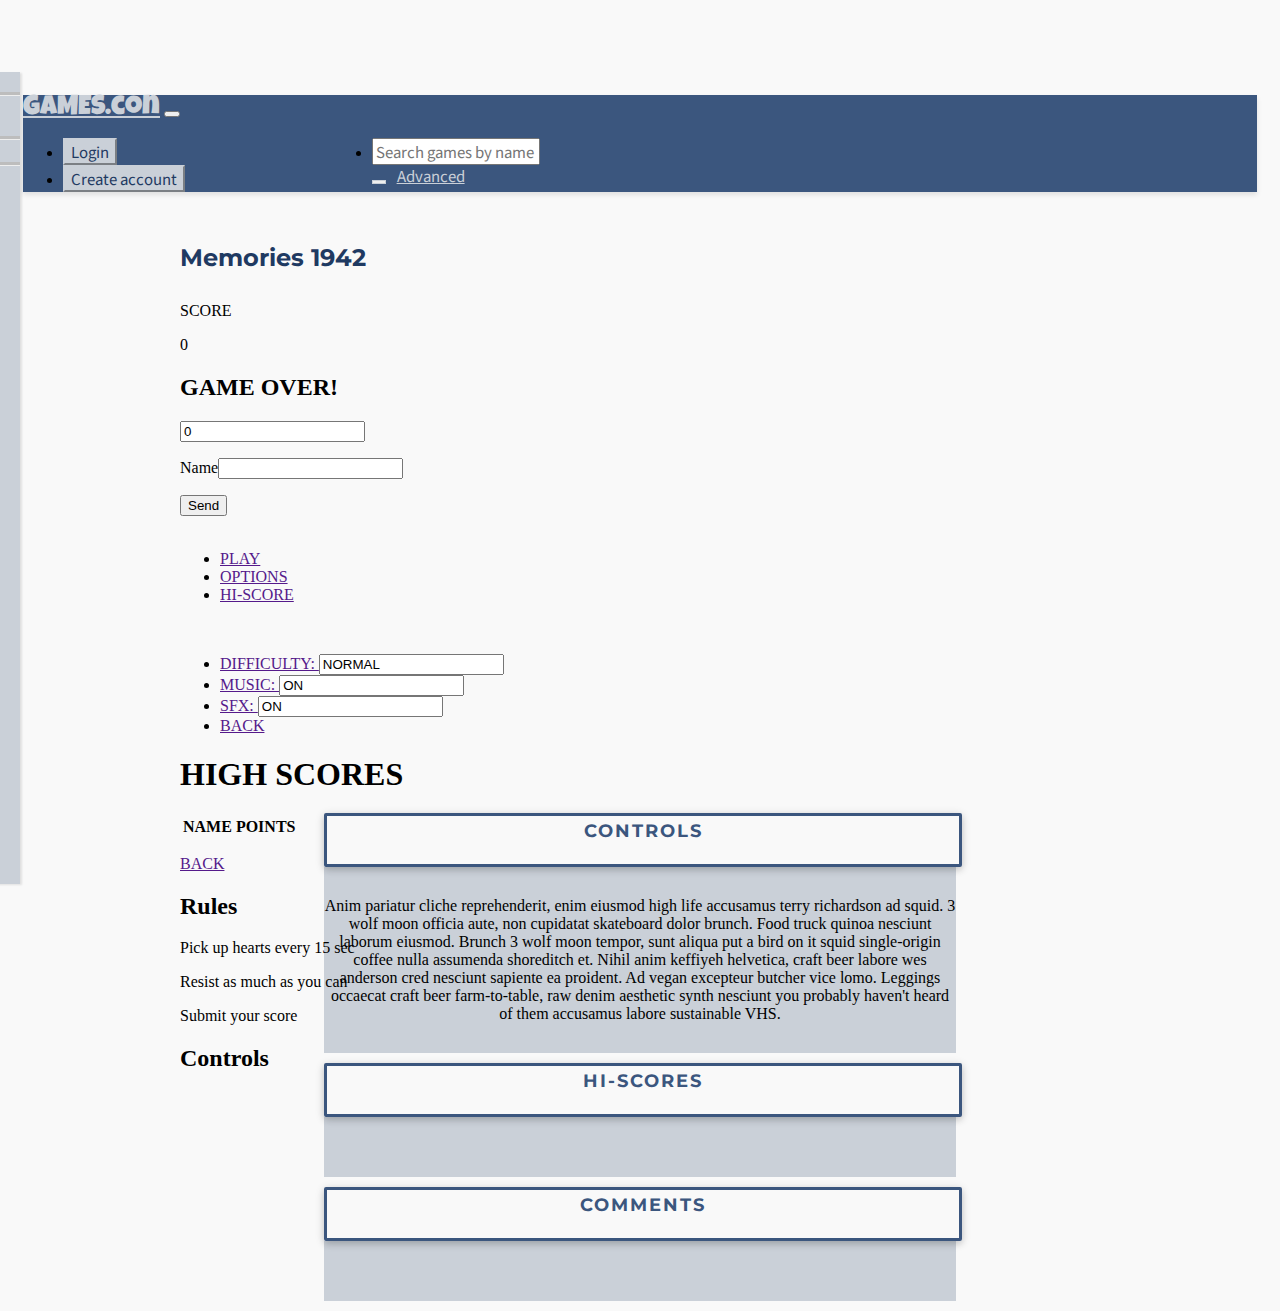
==== entregable-final/game.html @ 59613096 "estilo del menu vertical" ====
<!DOCTYPE html>
<html lang="en" dir="ltr">

<head>
  <meta charset="utf-8">
    <link href="https://fonts.googleapis.com/css?family=Luckiest+Guy" rel="stylesheet">
<link href="https://fonts.googleapis.com/css?family=Montserrat|Noto+Sans+JP" rel="stylesheet">
<link href="https://fonts.googleapis.com/css?family=Roboto" rel="stylesheet">
<link href="https://fonts.googleapis.com/css?family=VT323" rel="stylesheet">

  <link rel="stylesheet" href="https://use.fontawesome.com/releases/v5.5.0/css/solid.css" integrity="sha384-rdyFrfAIC05c5ph7BKz3l5NG5yEottvO/DQ0dCrwD8gzeQDjYBHNr1ucUpQuljos" crossorigin="anonymous">
  <link rel="stylesheet" href="https://use.fontawesome.com/releases/v5.5.0/css/fontawesome.css" integrity="sha384-u5J7JghGz0qUrmEsWzBQkfvc8nK3fUT7DCaQzNQ+q4oEXhGSx+P2OqjWsfIRB8QT" crossorigin="anonymous">
  <link rel="stylesheet" href="https://cdnjs.cloudflare.com/ajax/libs/bootstrap-slider/10.2.3/css/bootstrap-slider.min.css" crossorigin="anonymous">
  <link rel="stylesheet" href="css/mainGame.css">
  <link rel="stylesheet" href="css/main.css">
  <link rel="stylesheet" href="https://stackpath.bootstrapcdn.com/bootstrap/4.1.3/css/bootstrap.min.css" integrity="sha384-MCw98/SFnGE8fJT3GXwEOngsV7Zt27NXFoaoApmYm81iuXoPkFOJwJ8ERdknLPMO" crossorigin="anonymous">

  <title></title>
</head>

<body>
  <!-- NAVBAR -->

  <div id="wrapper" class="animate">
    <nav id="game-navbar" class="navbar header-top fixed-top navbar-expand-lg  navbar-dark ">
      <span class="navbar-toggler-icon leftmenutrigger"></span>
      <a id="game-brand" class="navbar-brand" href="#">GAMES.con</a>
      <button class="navbar-toggler" type="button" data-toggle="collapse" data-target="#navbarText" aria-controls="navbarText" aria-expanded="false" aria-label="Toggle navigation">
        <span class="navbar-toggler-icon"></span>
      </button>
      <ul class="navbar-nav abs-center-x">
        <li id="search-input" class="nav-item">
          <form class="ml-2 my-auto d-inline">
            <div class="input-group">
              <input type="text" class="form-control border-right-0 advanced-search-input " placeholder="Search games by name or genre">
              <div class="input-group-append">
                <button class="btn btn-outline-primary border-left-0 advanced-search-button" type="button"><i class="fas fa-search"></i></button>
                <a rel="popover" data-placement="bottom" data-popover-content="#myPopover" class="advanced-search" href="#">Advanced</a>
              </div>
            </div>
          </form>
        </li>
      </ul>
      <div class="collapse navbar-collapse" id="navbarText">
        <ul id="vertical-nav" class="navbar-nav animate side-nav">
          <li class="nav-item vertical-item">
            <a class="nav-link" href="#"><i class="fas fa-home"></i>Home
              <span class="sr-only">(current)</span>
            </a>
          </li>
          <hr class="style1">
          <li class="nav-item vertical-item">
            <a class="nav-link" href="#"><i class="fas fa-clock"></i>20 Last Published</a>
          </li>
          <li class="nav-item vertical-item">
            <a class="nav-link" href="#"><i class="fas fa-fire"></i>Top 20 Best Games</a>
          </li>
          <hr class="style1">
          <li class="nav-item vertical-item">
            <a class="nav-link" href="#"><i class="fas fa-question-circle"></i>Help</a>
          </li>
          <hr class="style1">
          <li class="footer-item">
            <p>© 2011 GAMES.con</p>
            <p>All Rights Reserved</p>
            <p class="contact-us">Contact us on:</p>
            <p>arturogreinhold@gmail.com</p>
            <p>guerramdg@gmail.com</p>
          </li>
        </ul>
        <ul class="navbar-nav ml-md-auto d-md-flex">
          <li class="nav-item">
            <button type="button" class="btn btn-secondary mr-2">Login</button>
          </li>
          <li class="nav-item">
            <button type="button" class="btn btn-secondary">Create account</button>
          </li>
        </ul>
      </div>
    </nav>
  </div>



  <!-- FILTERS -->

  <div id="myPopover" class="hide popover-game">
    <div class="container-filters">
      This is a popover list:
      <ul>
        <li>List item 1</li>
        <li>List item 2</li>
        <li>List item 3</li>
      </ul>
    </div>
    <div class="">
      <input id="ex1" data-slider-id='ex1Slider' type="text" data-slider-min="0" data-slider-max="20" data-slider-step="1" data-slider-value="14" />
    </div>
  </div>


  <div class="container-fluid">

    <!-- GAMEPAGE -->
    <div class="container-game">
      <div class="game-wrapper">
        <h2 class="game-title">Memories 1942</h2>
        <!-- aca va el div del juego  -->
        <div class="game-background">
          <div class="sky-background">
            <div id="plane" class="plane"></div>
            <div id="enemy1" class="enemy enemy1"></div>
            <div id="enemy2" class="enemy enemy3"></div>
            <div id="enemy3" class="enemy enemy2"></div>
            <div id="enemy4" class="enemy enemy2"></div>
            <div id="enemy5" class="enemy enemy1"></div>
            <div id="enemy6" class="enemy enemy2"></div>
            <div id="enemy7" class="enemy enemy3"></div>
            <div id="enemy8" class="enemy enemy1"></div>
            <div id="enemy9" class="enemy enemy1"></div>
            <div id="enemy10" class="enemy enemy2"></div>
            <div id="life"></div>
          </div>
          <div class="plane-data">
            <p class="game-p">SCORE</p>
            <span id="score">0 </span>
            <div id="lives-container">

            </div>
          </div>
          <div id="modalFinish" >
            <div class="modal-game-over">
              <h2 class="game-over-h2">GAME OVER!</h2>
              <p class="game-p"><input id="finalScore" type="text" readonly name="" value="0"></p>
              <p class="game-p" id="name">Name<input id="namePlayer" type="text" name="" value=""></p>
              <button id="submit-score" type="button" name="button">Send</button>
            </div>
          </div>
        </div>
        <div class="start-menu">
          <img class="game-img" src="assets/game-images/game-wallpaper.jpg" alt="">
          <ul class="lists">
            <li><a class="menu-item" data-id="play" href="">PLAY</a></li>
            <li><a class="menu-item" data-id="options" href="">OPTIONS</a></li>
            <li><a class="menu-item" data-id="hi-score" href="">HI-SCORE</a></li>
          </ul>
        </div>
        <div class="options">
          <img class="game-img" src="assets/game-images/game-wallpaper.jpg" alt="">
          <div class="options-menu">
            <ul class="lists">
              <li><a class="options-item " data-id="difficulty" href="">DIFFICULTY: </a><input id="difficulty" readonly type="" name="" value="NORMAL"></li>
              <li><a class="options-item" data-id="music" href="">MUSIC: </a><input id="music" readonly type="" name="" value="ON"></li>
              <li><a class="options-item" data-id="sound-effect" href="">SFX: </a><input id="sound-effect" readonly type="" name="" value="ON"></li>
              <li><a class="options-item" data-id="back" href="">BACK</a></li>
            </ul>
          </div>
        </div>
        <div class="hi-score">
          <h1>HIGH SCORES</h1>
          <div class="table-score">
            <table id="score-data">
              <thead class="score-table">
                <th>NAME</th>
                <th>POINTS</th>
              </thead>
            </table>
          </div>
          <p class="game-p"><a class="back-hiscore menu-item" data-id="back" href="">BACK</a></p>
        </div>
        <div class="controls">
          <h2 class="controls-h2">Rules</h2>
          <p class="game-p">Pick up hearts every 15 sec</p>
          <p class="game-p">Resist as much as you can</p>
          <p class="game-p">Submit your score</p>
          <h2 class="controls-h2">Controls</h2>
          <img class="game-img" src="assets/game-images/controls.png" alt="">
        </div>
      </div>
    </div>


    <!--CONTROLS-HI_SCORES-COMMENTS -->
      <div class="game-data-buttons">
        <div class="panel-group" id="accordion" role="tablist" aria-multiselectable="true">

          <!-- CONTROLS -->
          <div class="panel panel-default">
            <div class="panel-heading" role="tab" id="headingOne">
              <!-- <h4 class="panel-title">
                <a role="button" data-toggle="collapse" data-parent="#accordion" href="#collapseOne" aria-expanded="true" aria-controls="collapseOne">
                  Collapsible Group Item #1
                </a>
              </h4> -->
              <!-- <button class="accordion-button " type="button" name="button" data-toggle="collapse" data-target="#collapseOne">CONTROLS</button> -->
              <div class="flex">
                <a href="#0" class="bttn"  name="button" data-toggle="collapse" data-target="#collapseOne">CONTROLS</a>
              </div>
            </div>
            <div id="collapseOne" class="panel-collapse collapse in" role="tabpanel" aria-labelledby="headingOne">
              <div class="panel-body">
                Anim pariatur cliche reprehenderit, enim eiusmod high life accusamus terry richardson ad squid. 3 wolf moon officia aute, non cupidatat skateboard dolor brunch. Food truck quinoa nesciunt laborum eiusmod. Brunch 3 wolf moon tempor,
                sunt aliqua put a bird on it squid single-origin coffee nulla assumenda shoreditch et. Nihil anim keffiyeh helvetica, craft beer labore wes anderson cred nesciunt sapiente ea proident. Ad vegan excepteur butcher vice lomo. Leggings
                occaecat craft beer farm-to-table, raw denim aesthetic synth nesciunt you probably haven't heard of them accusamus labore sustainable VHS.
              </div>
            </div>
          </div>

          <!-- INSTRUCTIONS -->
          <div class="panel panel-default">
            <div class="panel-heading" role="tab" id="headingTwo">
              <div class="flex">
                <a href="#0" class="bttn"  name="button" data-toggle="collapse" data-target="#collapseTwo">HI-SCORES</a>
              </div>
            </div>
            <div id="collapseTwo" class="panel-collapse collapse" role="tabpanel" aria-labelledby="headingTwo">
              <div class="panel-body">
              </div>
            </div>
          </div>

          <!-- COMMENTS -->
          <div class="panel panel-default">
            <div class="panel-heading" role="tab" id="headingThree">
              <div class="flex">
                <a href="#0" class="bttn"  name="button" data-toggle="collapse" data-target="#collapseThree">COMMENTS</a>
              </div>
            </div>
            <div id="collapseThree" class="panel-collapse collapse" role="tabpanel" aria-labelledby="headingThree">
              <div id="comments-panel" class="panel-body">
              </div>
            </div>
          </div>
        </div>
      </div>

  </div>




  <script src="https://code.jquery.com/jquery-3.3.1.min.js" integrity="sha256-FgpCb/KJQlLNfOu91ta32o/NMZxltwRo8QtmkMRdAu8=" crossorigin="anonymous"></script>
  <script src="https://cdnjs.cloudflare.com/ajax/libs/popper.js/1.14.3/umd/popper.min.js" integrity="sha384-ZMP7rVo3mIykV+2+9J3UJ46jBk0WLaUAdn689aCwoqbBJiSnjAK/l8WvCWPIPm49" crossorigin="anonymous"></script>
  <script src="https://stackpath.bootstrapcdn.com/bootstrap/4.1.3/js/bootstrap.min.js" integrity="sha384-ChfqqxuZUCnJSK3+MXmPNIyE6ZbWh2IMqE241rYiqJxyMiZ6OW/JmZQ5stwEULTy" crossorigin="anonymous"></script>
  <script type="text/javascript" src="js/plane.js"></script>
  <script type="text/javascript" src="js/trafficInspector.js"></script>
  <script type="text/javascript" src="js/indexGame.js"></script>
  <script type="text/javascript" src="js/game2.js"></script>
  <script type="text/javascript" src="js/codebird.js"></script>
  <script type="text/javascript" src="js/twitterapi.js"></script>
  <script type="text/javascript" src="js/main.js"></script>
</body>

</html>
---- entregable-final/css/main.css ----
body {
  background: #f9f9f9;
  overflow-x: hidden;
}

/* ////////////////////NAVBAR//////////////////// */
#wrapper {
  padding: 80px 15px;
}

.navbar-expand-lg .navbar-nav.side-nav {
  flex-direction: column;
}

.card {
  margin-bottom: 15px;
  border-radius: 0;
  box-shadow: 0 3px 5px rgba(0, 0, 0, .1);
}

.header-top {
  box-shadow: 0 3px 5px rgba(0, 0, 0, .1)
}

.leftmenutrigger {
  display: none
}

@media(min-width:500px) {
  .leftmenutrigger {
    display: block;
    display: block;
    margin: 7px 20px 4px 0;
    cursor: pointer;
  }

  #wrapper {
    padding: 80px 15px 15px 15px;
  }

  .navbar-nav.side-nav.open {
    left: 0;
  }

  .navbar-nav.side-nav {
    background: #585f66;
    box-shadow: 2px 1px 2px rgba(0, 0, 0, .1);
    position: fixed;
    top: 56px;
    flex-direction: column !important;
    left: -220px;
    width: 200px;
    overflow-y: auto;
    bottom: 0;
    overflow-x: hidden;
    padding-bottom: 40px
  }
}

.animate {
  -webkit-transition: all .3s ease-in-out;
  -moz-transition: all .3s ease-in-out;
  -o-transition: all .3s ease-in-out;
  -ms-transition: all .3s ease-in-out;
  transition: all .3s ease-in-out
}

.abs-center-x {
  position: absolute;
  left: 47%;
  transform: translateX(-50%);
}

#game-navbar {
  background-color: #3b567e;
}

#game-brand {
  font-family: 'Luckiest Guy', cursive;
  color: #cad0d8;
  font-size: 27px;
  padding: 0px;
}

.advanced-search-input {
  font-family: 'Noto Sans JP', sans-serif;
  color: #cad0d8 !important;
  font-size: 15px !important;
}

.btn-secondary {
  color: #1f3a62 !important;
  background-color: #cad0d8 !important;
  border-color: #cad0d8 !important;
}

.btn-secondary:hover {
  color: rgb(237, 239, 242) !important;
  background-color: #5a6268 !important;
  border-color: #545b62 !important;
}

#vertical-nav {
  background-color: #cad0d8;
}

.nav-link {
  color: #1f3a62 !important;
  margin: 8px 0px;
}

hr.style1 {
  border-top: 3px solid #bdbdbd;
  width: 100%;
  margin: 2px 0px;
}

#search-input {
  width: 500px;
}

.nav-link i{
  margin-right: 10px;
}

.contact-us{
  text-decoration: underline;
}

.footer-item{
  margin-top: 143px;
text-align: center;
font-family: "Noto Sans Jp", sans-serif;
font-size: 12px;
color:rgb(138, 138, 138);
}

.advanced-search {
  padding: 7px;
  color: #cad0d8;
  font-family: "Noto Sans JP", sans-serif;
  font-size: 15px;
}

.advanced-search:hover {
  color: white;
  text-decoration: none;
}

.fa-search, .advanced-search-button {
  color: white !important;
}

.advanced-search-button {
  border: 0.5px solid #cad0d8 !important;
}

.advanced-search-button:hover {
  border-color: #5a6268 !important;
  background-color: #5a6268 !important;
}

#game-brand:hover {
  color: white;
}

.btn-secondary {
  font-family: "Noto Sans JP", sans-serif !important;
  font-size: 15px !important;
  color: #1f3a62 !important;
}

.popover {
  left: -165px !important;
  right: 0px !important;
  width: 100%;
  max-width: none !important;
}

.hide {
  display: none;
}

#ex1Slider .slider-selection {
  background: #BABABA;
}

.arrow {
  left: 870px !important;
}

/* ////////////////////GAMES v2//////////////////// */
.container-item-carousel {
  margin: auto;
  position: relative;
  width: 100%;
  height: 300px;
  background-color: #fff;
  background-clip: border-box;
  border: 1px solid rgba(0, 0, 0, .125);
  border-radius: .25rem;
  margin-bottom: 23px;
  padding-top: 6px;
  box-shadow: 0 3px 5px rgba(0, 0, 0, .1);
}

.container-games {
  margin: auto;
  position: relative;
  width: 100%;
  height: 800px;
}

.title-home {
  margin-left: 60px;
}

.flex-container {
  display: flex;
  flex-direction: row;
  height: 100%;
  margin-top: 10%;
}

.image {
  height: 120px;
  width: 200px;
  padding: 3px;
  transition: .3s;
  transition-timing-function: ease-in-out;
}

.items, .offer-items {
  justify-content: center;
  display: flex;
  align-items: center;
  top: 51%;
  transform: translateY(-50%) translateX(-50%);
  transition: left .5s;
  transition-timing-function: ease-in-out;
  position: absolute;
  left: 1100px;
}

.image:hover {
  height: 220px;
  width: 350px;
  transition: .3s;
  transition-timing-function: ease-in-out;
  z-index: -10;
}

.button-overlay {
  z-index: 10;
  position: absolute;
  height: 120px;
  color: #fff;
  font-size: 3em;
  align-items: center;
  display: flex;
  opacity: 0.9;
  top: 28.5%;
  cursor: pointer;
}

.left {
  left: 0;
}

.right {
  right: 0;
}

.all-games {
  width: 100%;
  height: 800px;
  background-color: yellow;
  margin-top: 200px;
}

/* ////////////////////GAME-PAGE//////////////////// */
.game-title {
  font-family: "Montserrat", sans-serif;
  margin-bottom: 30px;
  color:  #1f3a62;
}

.accordion-head i{
    font-size: 2.5em;
    float: right;
}

.accordion-head > .collapsed > i:before{
    content: "\f105";
}

.row-game-data {
  margin-top: 580px !important;
  display: inherit !important;
  margin-bottom: 50px !important;
}

#accordion {
  text-align: center !important;
}

.accordion-button {
  width: 100%;
  height: 50%;
  background-color: #3b567e;
  border: 1px solid black;
}

.container-game{
  width: 100%;
    height:570px;
}
.game-wrapper{
      position: relative;
      width: 920px;
      height: 100%;
      margin: auto;
}

#comments-panel {
  text-align: left !important;
}

.panel-default {
  margin: auto;
  margin-bottom: 10px !important;
  width: 50% !important;
}

.panel-collapse {
  padding-top: 30px;
  padding-bottom: 30px;
  background-color: #cad0d8;
}

.media {
  padding-left: 10px;
  padding-right: 10px;
}

/*
.img-photo{
  width: 20% !important;
} */
.square-flip {
  -webkit-perspective: 1000;
  -moz-perspective: 1000;
  -ms-perspective: 1000;
  perspective: 1000;
  -webkit-transform: perspective(1000px);
  -moz-transform: perspective(1000px);
  -ms-transform: perspective(1000px);
  transform: perspective(1000px);
  -webkit-transform-style: preserve-3d;
  -moz-transform-style: preserve-3d;
  -ms-transform-style: preserve-3d;
  transform-style: preserve-3d;
  /*border:1px solid #efefef;*/
  position: relative;
  float: left;
  margin: 5px;
}

.square-flip {
  width: 200px;
  height: 200px;
}

.square, .square2 {
  width: 100%;
  height: 100%;
}

.square {
  background-size: cover;
  background-position: center center;
  -ms-transition: transform 0.60s cubic-bezier(.5, .3, .3, 1);
  transition: transform 0.60s cubic-bezier(.5, .3, .3, 1);
  -webkit-transition: transform 0.60s cubic-bezier(.5, .3, .3, 1);
  overflow: hidden;
  position: absolute;
  top: 0;
  -webkit-backface-visibility: hidden;
  backface-visibility: hidden;
}

.square-flip .square {
  -webkit-transform: rotateY(0deg);
  -moz-transform: rotateY(0deg);
  -o-transform: rotateY(0deg);
  -ms-transform: rotateY(0deg);
  transform: rotateY(0deg);
  transform-style: preserve-3d;
  z-index: 1;
  border-radius: 7px;
}

.square-flip:hover .square {
  -webkit-transform: rotateY(-180deg);
  -moz-transform: rotateY(-180deg);
  -o-transform: rotateY(-180deg);
  -ms-transform: rotateY(-180deg);
  transform: rotateY(-180deg);
  transform-style: preserve-3d;
}

.square2 {
  background-size: cover;
  background-position: center center;
  -ms-transition: transform 0.60s cubic-bezier(.5, .3, .3, 1);
  transition: transform 0.60s cubic-bezier(.5, .3, .3, 1);
  -webkit-transition: transform 0.60s cubic-bezier(.5, .3, .3, 1);
  overflow: hidden;
  position: absolute;
  top: 0;
  -webkit-backface-visibility: hidden;
  backface-visibility: hidden;
}

.square-flip .square2 {
  -webkit-transform: rotateY(180deg);
  -moz-transform: rotateY(180deg);
  -o-transform: rotateY(180deg);
  -ms-transform: rotateY(180deg);
  transform: rotateY(180deg);
  transform-style: preserve-3d;
  z-index: 1;
}

.square-flip:hover .square2 {
  -webkit-transform: rotateY(0deg);
  -moz-transform: rotateY(0deg);
  -o-transform: rotateY(0deg);
  -ms-transform: rotateY(0deg);
  transform: rotateY(0deg);
  transform-style: preserve-3d;
}

/*Square content*/
.square-container {
  padding: 40px;
  text-align: center;
  position: relative;
  top: 50%;
  -ms-transition: transform 0.60s cubic-bezier(.5, .3, .3, 1);
  transition: transform 0.60s cubic-bezier(.5, .3, .3, 1);
  -webkit-transition: transform 0.60s cubic-bezier(.5, .3, .3, 1);
  -webkit-transform: translateY(-50%) translateX(0px) scale(1);
  -ms-transform: translateY(-50%) translateX(0px) scale(1);
  transform: translateY(-50%) translateX(0px) scale(1);
  transform-style: preserve-3d;
  z-index: 2;
}

.square-flip:hover .square-container {
  -webkit-transform: translateY(-50%) translateX(-650px) scale(.88);
  -ms-transform: translateY(-50%) translateX(-650px) scale(.88);
  transform: translateY(-50%) translateX(-650px) scale(.88);
  transform-style: preserve-3d;
}

.square-container2 {
  padding: 40px;
  text-align: center;
  position: relative;
  top: 50%;
  -ms-transition: transform 0.60s cubic-bezier(.5, .3, .3, 1);
  transition: transform 0.60s cubic-bezier(.5, .3, .3, 1);
  -webkit-transition: transform 0.60s cubic-bezier(.5, .3, .3, 1);
  -webkit-transform: translateY(-50%) translateX(650px) translateZ(60px) scale(.88);
  -ms-transform: translateY(-50%) translateX(650px) translateZ(60px) scale(.88);
  transform: translateY(-50%) translateX(650px) translateZ(60px) scale(.88);
  transform-style: preserve-3d;
  z-index: 2;
}

.square-flip:hover .square-container2 {
  -webkit-transform: translateY(-50%) translateX(0px) translateZ(0px) scale(1);
  -ms-transform: translateY(-50%) translateX(0px) translateZ(0px) scale(1);
  transform: translateY(-50%) translateX(0px) translateZ(0px) scale(1);
  transform-style: preserve-3d;
}

/*Style text*/
.square-flip h2 {
  color: white;
  font-family: "Open Sans";
  font-weight: 700;
  font-size: 22px;
}

.square-flip h3 {
  color: white;
  font-family: "Open Sans";
  font-weight: 500;
  font-size: 16px;
  line-height: 26px;
}

/*Elements*/
.flip-overlay {
  display: block;
  background: rgba(0, 0, 0, 0.2);
  width: 100%;
  height: 100%;
  position: absolute;
  top: 0;
}

.align-center {
  margin: 0 auto;
}

.kallyas-button {
  display: block;
  width: 160px;
  padding: 18px 30px;
  font-family: "Open Sans";
  font-weight: 600;
  color: #fff;
  background: #FF2024;
  margin: 0 auto;
  border-radius: 2px;
  text-decoration: none;
  /* Permalink - use to edit and share this gradient: http://colorzilla.com/gradient-editor/#ffa067+0,ff2959+49,ff2024+100 */
  background: #ffa067;
  /* Old browsers */
  background: -moz-linear-gradient(-45deg, #ffa067 0%, #ff2959 49%, #ff2024 100%);
  /* FF3.6-15 */
  background: -webkit-linear-gradient(-45deg, #ffa067 0%, #ff2959 49%, #ff2024 100%);
  /* Chrome10-25,Safari5.1-6 */
  background: linear-gradient(135deg, #ffa067 0%, #ff2959 49%, #ff2024 100%);
  /* W3C, IE10+, FF16+, Chrome26+, Opera12+, Safari7+ */
  filter: progid:DXImageTransform.Microsoft.gradient(startColorstr='#ffa067', endColorstr='#ff2024', GradientType=1);
  /* IE6-9 fallback on horizontal gradient */
}

/*ADD SHADOWS OPTIONAL*/
.square-flip .square .boxshadow, .square-flip .square .textshadow, .square-flip .square2 .boxshadow, .square-flip .square2 .textshadow {
  -ms-transition: 0.60s;
  transition: 0.60s;
  -webkit-transition: 0.60s;
}

.square-flip .square .boxshadow {
  -webkit-box-shadow: 24px 42px 58px -8px rgba(0, 0, 0, 0.3);
  -moz-box-shadow: 24px 42px 58px -8px rgba(0, 0, 0, 0.3);
  box-shadow: 24px 42px 58px -8px rgba(0, 0, 0, 0.3);
}

.square-flip .square .textshadow {
  -webkit-text-shadow: 24px 42px 58px -8px rgba(0, 0, 0, 0.3);
  -moz-text-shadow: 24px 42px 58px -8px rgba(0, 0, 0, 0.3);
  text-shadow: 24px 42px 58px -8px rgba(0, 0, 0, 0.3);
}

.square-flip:hover .square .boxshadow, .square-flip:hover .square .textshadow {
  -webkit-box-shadow: 240px 42px 58px -8px rgba(0, 0, 0, 0.0);
  -moz-box-shadow: 240px 42px 58px -8px rgba(0, 0, 0, 0.0);
  box-shadow: 240px 42px 58px -8px rgba(0, 0, 0, 0.0);
}

.square-flip .square2 .boxshadow {
  -webkit-box-shadow: 240px 42px 58px -8px rgba(0, 0, 0, 0.0);
  -moz-box-shadow: 240px 42px 58px -8px rgba(0, 0, 0, 0.0);
  box-shadow: 240px 42px 58px -8px rgba(0, 0, 0, 0.0);
}

.square-flip .square2 .textshadow {
  -webkit-text-shadow: 240px 42px 58px -8px rgba(0, 0, 0, 0.0);
  -moz-text-shadow: 240px 42px 58px -8px rgba(0, 0, 0, 0.0);
  text-shadow: 240px 42px 58px -8px rgba(0, 0, 0, 0.0);
}

.square-flip:hover .square2 .boxshadow, .square-flip:hover .square2 .textshadow {
  -webkit-box-shadow: 24px 42px 58px -8px rgba(0, 0, 0, 0.3);
  -moz-box-shadow: 24px 42px 58px -8px rgba(0, 0, 0, 0.3);
  box-shadow: 24px 42px 58px -8px rgba(0, 0, 0, 0.3);
}

@import url(https://fonts.googleapis.com/css?family=Open+Sans:300,400,700);

.row-games {
  max-width: 100%;
  display: flex;
  flex-direction: row;
  flex-wrap: wrap;
  justify-content: space-around;
}

.card {
  float: left;
  padding: 0 1.7rem;
  width: 350px;
}

.card .menu-content {
  margin: 0;
  padding: 0;
  list-style-type: none;
}

.card .menu-content::before, .card .menu-content::after {
  content: '';
  display: table;
}

.card .menu-content::after {
  clear: both;
}

.card .menu-content li {
  display: inline-block;
}

.card .menu-content a {
  color: #fff;
}

.card .menu-content span {
  position: absolute;
  left: 50%;
  top: 0;
  font-size: 10px;
  font-weight: 700;
  font-family: 'Open Sans';
  -webkit-transform: translate(-50%, 0);
  transform: translate(-50%, 0);
}

.card .wrapper {
  background-color: #fff;
  min-height: 350px;
  position: relative;
  overflow: hidden;
  box-shadow: 0 19px 38px rgba(0, 0, 0, 0.3), 0 15px 12px rgba(0, 0, 0, 0.2);
}

.card .wrapper:hover .data {
  -webkit-transform: translateY(0);
  transform: translateY(0);
}

.card .data {
  position: absolute;
  bottom: 0;
  width: 100%;
  -webkit-transform: translateY(calc(70px + 1em));
  transform: translateY(calc(70px + 1em));
  transition: -webkit-transform 0.3s;
  transition: transform 0.3s;
  transition: transform 0.3s, -webkit-transform 0.3s;
}

.card .data .content {
  padding: 1em;
  position: relative;
  z-index: 1;
}

.card .author {
  font-size: 12px;
}

.card .title {
  margin-top: 10px;
}

.card .text {
  height: 70px;
  margin: 0;
  font-family: "Noto Sans JP", sans-serif;
    font-size: 14px;
}

.card input[type='checkbox'] {
  display: none;
}

.card input[type='checkbox']:checked+.menu-content {
  -webkit-transform: translateY(-60px);
  transform: translateY(-60px);
}

.game1 {
  background: url(../assets/images/510253691532682602.jpg) center/cover no-repeat;
}

.game2 {
  background: url(../assets/images/codbo403-245f2b818440e70fbc59aebd444649fd-1200x600.jpg) center/cover no-repeat;
}

.game3 {
  background: url(../assets/images/dy2.png) center/cover no-repeat;
}

.game4 {
  background: url(../assets/images/fallout76.jpg) center/cover no-repeat;
}

.game5 {
  background: url(../assets/images/fifa19.jpg) center/cover no-repeat;
}

.game6 {
  background: url(../assets/images/god-of-war-key-art-01-ps4-us-01nov17.jpg) center/cover no-repeat;
}

.game7 {
  background: url(../assets/images/mafia3.jpg) center/cover no-repeat;
}

.game8 {
  background: url(../assets/images/pugb.jpg) center/cover no-repeat;
}

.game9 {
  background: url(../assets/images/rdr3.jpg) center/cover no-repeat;
}

.game10 {
  background: url(../assets/images/re7.jpg ) center/cover no-repeat;
}

.game11 {
  background: url(../assets/images/spiderman.jpg ) center/cover no-repeat;
}

.game12 {
  background: url(../assets/images/ufc.jpg ) center/cover no-repeat;
}

.game1-2 {
  background: url(../assets/images/assasins2.jpg ) center/cover no-repeat;
}

.game2-2 {
  background: url(../assets/images/blackops2.png ) center/cover no-repeat;
}

.game3-2 {
  background: url(../assets/images/dying2.jpg ) center/cover no-repeat;
}

.game4-2 {
  background: url(../assets/images/fallout2.jpg ) center/cover no-repeat;
}

.game5-2 {
  background: url(../assets/images/fifa192.jpg ) center/cover no-repeat;
}

.game6-2 {
  background: url(../assets/images/gow42.jpg) center/cover no-repeat;
}

.game7-2 {
  background: url(../assets/images/mafia32.jpg) center/cover no-repeat;
}

.game8-2 {
  background: url(../assets/images/pugb2.jpg) center/cover no-repeat;
}

.game9-2 {
  background: url(../assets/images/rdr22.png) center/cover no-repeat;
}

.game10-2 {
  background: url(../assets/images/re72.jpg) center/cover no-repeat;
}

.example-1 .date {
  position: absolute;
  top: 0;
  left: 0;
  background-color: #77d7b9;
  color: #fff;
  padding: 0.8em;
}

.example-1 .date span {
  display: block;
  text-align: center;
}

.example-1 .date .day {
  font-weight: 700;
  font-size: 24px;
  text-shadow: 2px 3px 2px rgba(0, 0, 0, 0.18);
}

.example-1 .date .month {
  text-transform: uppercase;
}

.gallery-games-title, .gallery-games-reverse{
  font-family: "Noto Sans JP", sans-serif !important;
    font-size: 17px !important;
    color: white !important;

}

a.nav-link:hover{
  background-color:rgba(61, 61, 61, 0.86);
}

.vertical-item a:hover {
  color: white !important;

}

.gallery-games-reverse{
  width: 100%;
  height: 100%;
  background-color: rgb(42, 205, 33);
  cursor: pointer;
  border-radius: 5px;
  border: none;
}

.example-1 .date .month,
.example-1 .date .year {
  font-size: 12px;
}

.example-1 .content {
  background-color: #fff;
  box-shadow: 0 5px 30px 10px rgba(0, 0, 0, 0.3);
}

.example-1 .title a {
  color: gray;
}

.example-1 .menu-button {
  position: absolute;
  z-index: 999;
  top: 16px;
  right: 16px;
  width: 25px;
  text-align: center;
  cursor: pointer;
}

.example-1 .menu-button span {
  width: 5px;
  height: 5px;
  background-color: gray;
  color: gray;
  position: relative;
  display: inline-block;
  border-radius: 50%;
}

.example-1 .menu-button span::after, .example-1 .menu-button span::before {
  content: '';
  display: block;
  width: 5px;
  height: 5px;
  background-color: currentColor;
  position: absolute;
  border-radius: 50%;
}

.example-1 .menu-button span::before {
  left: -10px;
}

.example-1 .menu-button span::after {
  right: -10px;
}

.example-1 .menu-content {
  text-align: center;
  position: absolute;
  top: 0;
  left: 0;
  width: 100%;
  z-index: -1;
  transition: -webkit-transform 0.3s;
  transition: transform 0.3s;
  transition: transform 0.3s, -webkit-transform 0.3s;
  -webkit-transform: translateY(0);
  transform: translateY(0);
}

.example-1 .menu-content li {
  width: 33.333333%;
  float: left;
  background-color: #77d7b9;
  height: 60px;
  position: relative;
}

.example-1 .menu-content a {
  position: absolute;
  top: 50%;
  left: 50%;
  -webkit-transform: translate(-50%, -50%);
  transform: translate(-50%, -50%);
  font-size: 24px;
}

.example-1 .menu-content span {
  top: -10px;
}

.example-2 .wrapper:hover .menu-content span {
  -webkit-transform: translate(-50%, -10px);
  transform: translate(-50%, -10px);
  opacity: 1;
}

.example-2 .header {
  color: #fff;
  padding: 1em;
}

.example-2 .header::before, .example-2 .header::after {
  content: '';
  display: table;
}

.example-2 .header::after {
  clear: both;
}

.example-2 .header .date {
  float: left;
  font-size: 12px;
}

.example-2 .menu-content {
  float: right;
}

.example-2 .menu-content li {
  margin: 0 5px;
  position: relative;
}

.example-2 .menu-content span {
  transition: all 0.3s;
  opacity: 0;
}

.example-2 .data {
  color: #fff;
  -webkit-transform: translateY(calc(70px + 4em));
  transform: translateY(calc(70px + 4em));
}

.example-2 .title a {
  color: #fff;
font-family: "Noto Sans JP", sans-serif;
font-size: 38px;
text-decoration: none;
}

.example-2 .button {
  display: block;
  width: 100px;
  margin: 2em auto 1em;
  text-align: center;
  font-size: 12px;
  color: #fff;
  line-height: 1;
  position: relative;
  font-weight: 700;
}

.sort {
  display: flex;
  flex-direction: row;
  flex-wrap: nowrap;
  justify-content: space-between;
  margin: 55px;
  margin-bottom: 40px;
  font-family: "Noto Sans JP", sans-serif;
  font-size: 12px;
  color: #1f3a62;
}

.dropdown button, .dropdown ul li a {
  font-family: "Noto Sans JP", sans-serif;
  font-size: 12px;
  text-align: center;
  text-decoration: none;
  color: #1f3a62 !important;
}

.example-2 .button::after {
  content: '\2192';
  opacity: 0;
  position: absolute;
  right: 0;
  top: 50%;
  -webkit-transform: translate(0, -50%);
  transform: translate(0, -50%);
  transition: all 0.3s;
}

.example-2 .button:hover::after {
  -webkit-transform: translate(5px, -50%);
  transform: translate(5px, -50%);
  opacity: 1;
}

.square2 {
  border-radius: 7px;
}

.t3xts, .title-home {
  color: #1f3a62;
  font-family: "Montserrat", sans-serif;
  margin-left: 55px;
  line-height: 1;
  position: relative;
  perspective: 1000px;
  text-transform: uppercase;
  font-size: 33px;
}

.t3xt {
  transform-style: preserve-3d;
  position: absolute;
  top: 0;
  text-transform: uppercase;
}

.t3xt-out {
  animation: text-out 0.5s ease;
}

.t3xt-in {
  animation: text-in 0.5s ease;
}

@keyframes text-out {
  to {
    transform: rotateX(90deg);
    opacity: 0;
  }
}

@keyframes text-in {
  from {
    opacity: 0;
    transform: rotateX(-90deg);
  }

  to {
    transform: rotateX(0deg);
    opacity: 1;
  }
}

.ref {
  background-color: #000;
  border-radius: 3px;
  padding: 5px 8px;
  position: absolute;
  font-size: 16px;
  bottom: 10px;
  right: 10px;
  color: #fff;
  font-weight: 300;
  font-family: sans-serif;
  text-decoration: none;
}

.ref::first-letter {
  font-size: 12px;
}


















.slider-box {
  width: 30%;
  margin: 25px auto
}

.slider-box label,
.slider-box input {
  border: none;
  display: inline-block;
  vertical-align: top;
  width: 30%;
 background: black;
  color: brown;
}

.slider-box input {
  width: 70%
}

.slider-filter {
  margin: 25px 0;
  height: 14px;
  border: 0;
  background: #66c5c8;
  border-radius: 14px;
}
.ui-slider-horizontal .ui-slider-handle {
    width: 34px;
    height: 34px;
    left: -17px;
    top: -10px;
    -webkit-border-radius: 34px;
    border-radius: 34px;
    background: grey !important;
    cursor: default;
    -webkit-box-shadow: 1px 1px 2px rgba(0,0,0,.15);
    box-shadow: 1px 1px 2px rgba(0,0,0,.15);
    cursor: col-resize;
}
.ui-slider-horizontal .ui-slider-range {
     background: green;
  border-radius: 14px;
}


span.ui-slider-handle.ui-state-default.ui-corner-all:before, span.ui-slider-handle.ui-state-default.ui-corner-all:after {
    content: "";
    display: block;
    position: absolute;
    height: 12px;
    width: 1px;
    background: #e8e7e6;
    left: 15px;
    top: 11px;
}
span.ui-slider-handle.ui-state-default.ui-corner-all:after {left: 18px;}
































.button-effect {
  min-height: 50vh;
  display: flex;
  align-items: center;
  justify-content: center;
}

a.bttn {
  color: #3b567e;
  text-decoration: none;
  -webkit-transition: 0.3s all ease;
  transition: 0.3s ease all;
  font-family: "Montserrat", sans-serif;
}
a.bttn:hover {
  color: #FFF;
  text-decoration: none !important;
}

.bttn-focus:focus {
  color: #FFF;
  text-decoration: none !important;
  background-color:#3b567e;

}

.sort-by{
  text-align: center !important;
}

.sort-by  li:hover{
  background-color: #cad0d8;
}


.bttn {
  height: 40px;
  font-size: 18px;
  letter-spacing: 2px;
  text-transform: uppercase;
  display: inline-block;
  text-align: center;
  width: 100%;
  font-weight: bold;
  padding: 4px 0px;
  border: 3px solid #3b567e;
  border-radius: 2px;
  position: relative;
  box-shadow: 0 2px 10px rgba(0, 0, 0, 0.16), 0 3px 6px rgba(0, 0, 0, 0.1);
}
.bttn:before {
  -webkit-transition: 0.5s all ease;
  transition: 0.5s all ease;
  position: absolute;
  top: 0;
  left: 50%;
  right: 50%;
  bottom: 0;
  opacity: 0;
  content: '';
  background-color: #3b567e;
  z-index: -2;
}
.bttn:hover:before {
  -webkit-transition: 0.5s all ease;
  transition: 0.5s all ease;
  left: 0;
  right: 0;
  opacity: 1;
}
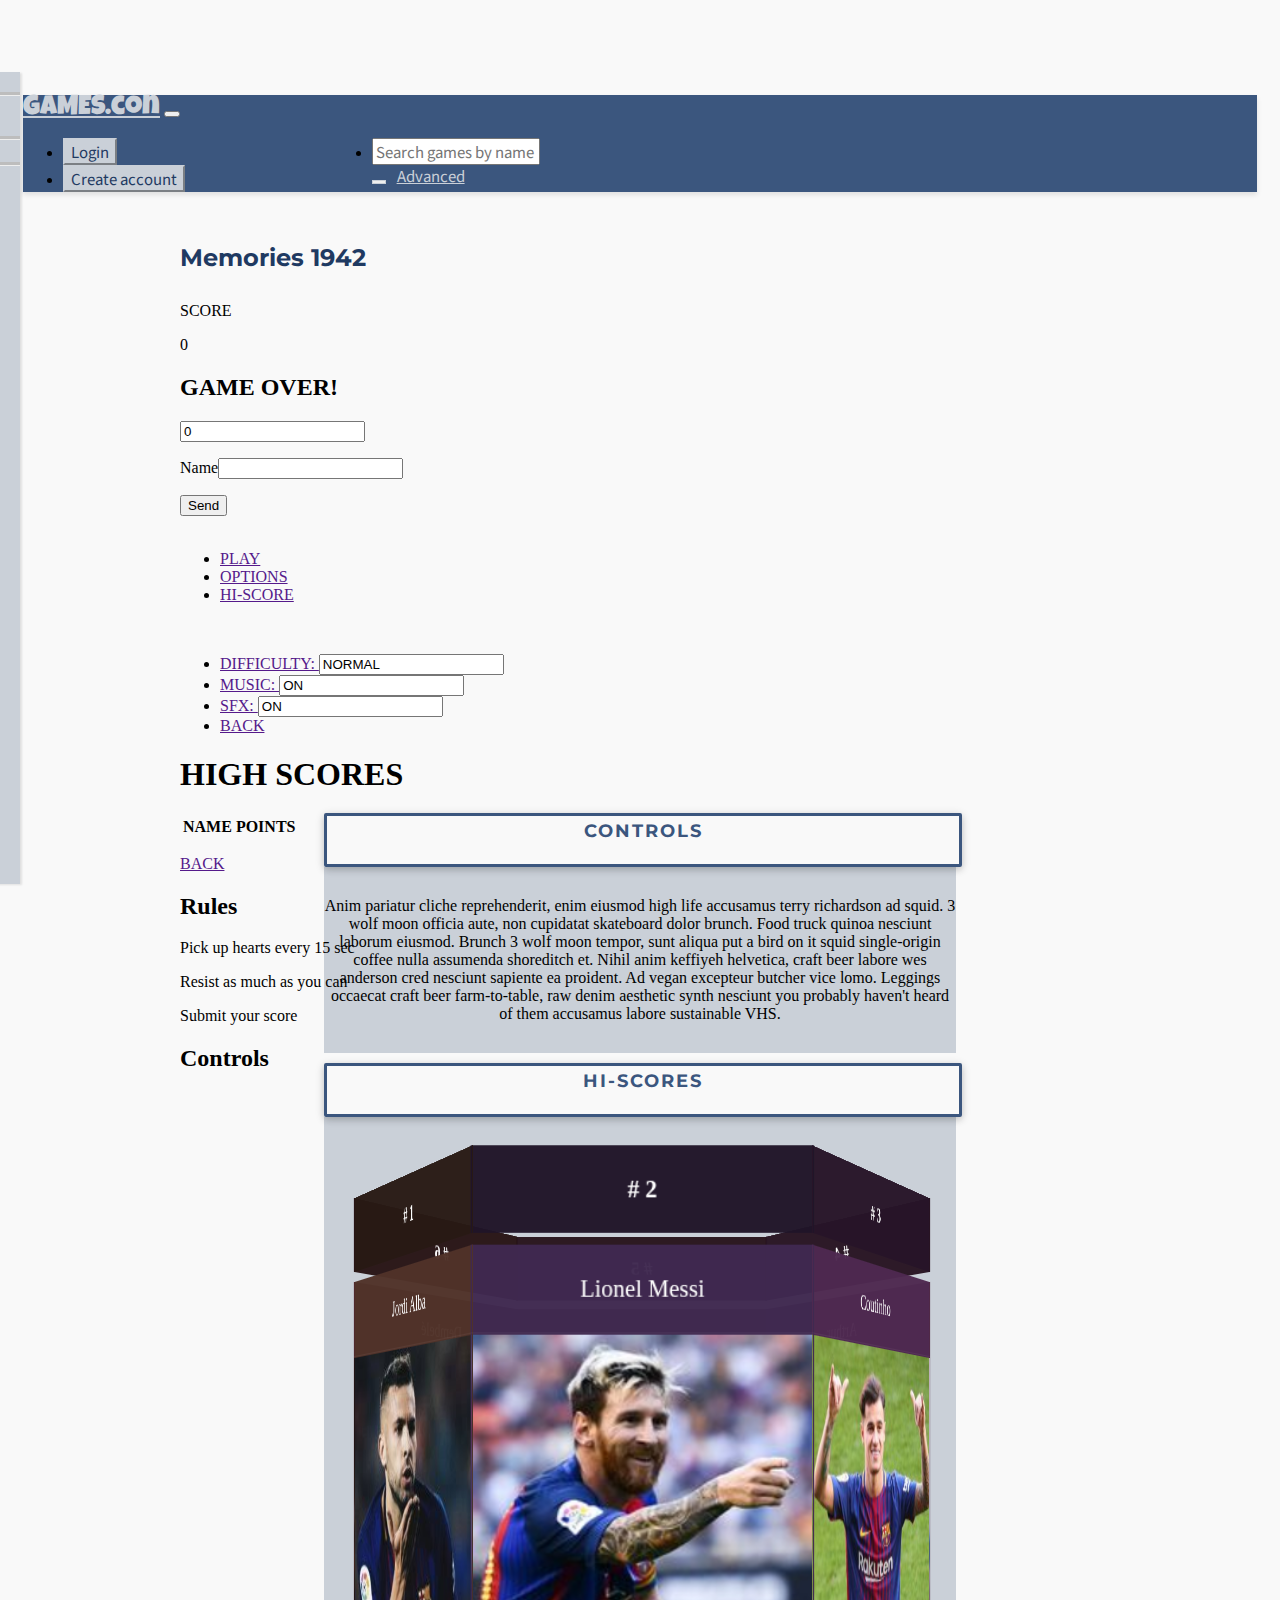
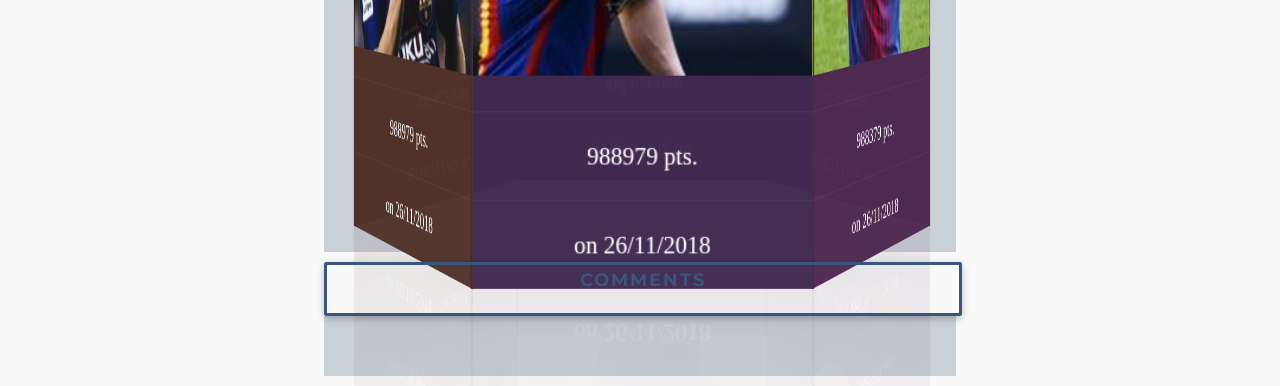
==== commit 0097297b: "trabajando en efecto de comentarios" ====
--- a/entregable-final/game.html
+++ b/entregable-final/game.html
@@ -206,7 +206,7 @@
             </div>
           </div>
 
-          <!-- INSTRUCTIONS -->
+          <!-- HI-SCORES -->
           <div class="panel panel-default">
             <div class="panel-heading" role="tab" id="headingTwo">
               <div class="flex">
@@ -214,7 +214,53 @@
               </div>
             </div>
             <div id="collapseTwo" class="panel-collapse collapse" role="tabpanel" aria-labelledby="headingTwo">
-              <div class="panel-body">
+              <div  class="panel-body panel-score">
+                <table id="hi-score-effect">
+  <tbody>
+  </tbody>
+  <tr class="tr-effect">
+    <th class="number-ranking"># 2</th>
+    <td class="name-ranking">Lionel Messi</td>
+    <td class="pic-ranking"><img src="assets/images/messi.jpg" alt=""></td>
+    <td class="points-raking">988979 pts. </td>
+    <td class="date-ranking">on 26/11/2018</td>
+  </tr>
+  <tr class="tr-effect">
+    <th class="number-ranking"># 3</th>
+    <td class="name-ranking">Coutinho</td>
+    <td class="pic-ranking"><img src="assets/images/coutinho.jpg" alt=""></td>
+    <td class="points-raking">988379 pts. </td>
+    <td class="date-ranking">on 26/11/2018</td>
+  </tr>
+  <tr class="tr-effect">
+    <th class="number-ranking"># 4</th>
+    <td class="name-ranking">Arthur</td>
+    <td class="pic-ranking"><img src="assets/images/arthur.jpg" alt=""></td>
+    <td class="points-raking">988979 pts. </td>
+    <td class="date-ranking">on 26/11/2018</td>
+  </tr>
+  <tr class="tr-effect">
+    <th class="number-ranking"># 5</th>
+    <td class="name-ranking">Arturo Vidal</td>
+    <td class="pic-ranking"><img src="assets/images/arturovidal.jpg" alt=""></td>
+    <td class="points-raking">988979 pts. </td>
+    <td class="date-ranking">on 26/11/2018</td>
+  </tr>
+  <tr class="tr-effect">
+    <th class="number-ranking"># 6</th>
+    <td class="name-ranking">Dembelé</td>
+    <td class="pic-ranking"><img src="assets/images/dembele.jpg" alt=""> </td>
+    <td class="points-raking">988979 pts. </td>
+    <td class="date-ranking">on 26/11/2018</td>
+  </tr>
+  <tr class="tr-effect">
+    <th class="number-ranking"># 1</th>
+    <td class="name-ranking">Jordi Alba</td>
+    <td class="pic-ranking"><img src="assets/images/jordi.jpg" alt=""></td>
+    <td class="points-raking">988979 pts. </td>
+    <td class="date-ranking">on 26/11/2018</td>
+  </tr>
+</table>
               </div>
             </div>
           </div>
@@ -248,7 +294,9 @@
   <script type="text/javascript" src="js/game2.js"></script>
   <script type="text/javascript" src="js/codebird.js"></script>
   <script type="text/javascript" src="js/twitterapi.js"></script>
+  <script type="text/javascript" src="js/tableScore.js"></script>
   <script type="text/javascript" src="js/main.js"></script>
+
 </body>
 
 </html>
--- a/entregable-final/css/main.css
+++ b/entregable-final/css/main.css
@@ -128,7 +128,7 @@
 }
 
 .footer-item{
-  margin-top: 143px;
+  margin-top: 30%;
 text-align: center;
 font-family: "Noto Sans Jp", sans-serif;
 font-size: 12px;
@@ -171,8 +171,7 @@
 }
 
 .popover {
-  left: -165px !important;
-  right: 0px !important;
+  /* right: 0px !important; */
   width: 100%;
   max-width: none !important;
 }
@@ -1254,3 +1253,243 @@
   right: 0;
   opacity: 1;
 }
+
+
+
+
+
+
+
+
+
+
+
+
+
+
+
+
+
+
+
+
+
+
+
+
+
+
+
+
+
+
+
+
+
+
+
+
+
+/* :root {
+  --rotate: 0deg;
+} */
+
+#hi-score-effect, #hi-score-effect tbody, #hi-score-effect tr {
+  position: absolute;
+}
+
+
+
+.panel-score{
+  position: relative;
+  height: 75vh;
+  perspective: 100em;
+  perspective-origin: 50% 50%;
+  font-weight: 100;
+}
+
+#hi-score-effect {
+  top: 50%;
+  left: 50%;
+  font-size: 8vmin;
+  line-height: 8vmin;
+  transform-style: preserve-3d;
+  transform-origin: 50% 50% 50%;
+  transform: rotateY(var(--rotate));
+  transition: transform 500ms ease-in-out;
+}
+
+#hi-score-effect tbody {
+  transform-style: preserve-3d;
+}
+
+#hi-score-effect tbody > tr {
+  margin: -4em;
+  width: 8em;
+  display: flex;
+  flex-direction: column;
+  align-items: center;
+  -webkit-box-reflect: below 0 -webkit-gradient(linear, left top, left bottom, from(transparent), color-stop(50%, transparent), to(RGBA(0, 0, 0, 0.05)));
+}
+
+#hi-score-effect tbody > tr > th {
+
+  width: 50%;
+  background-color: white;
+}
+
+#hi-score-effect tbody > tr:nth-child(1) {
+  transform: rotateY(60deg) translateZ(3.4568em);
+}
+#hi-score-effect tbody > tr:nth-child(1) > td {
+  background-color: rgba(63, 40, 80, 0.97);
+}
+#hi-score-effect tbody > tr:nth-child(1) > th {
+  background-color: rgba(31, 20, 39, 0.97);
+}
+
+#hi-score-effect tbody > tr:nth-child(2) {
+  transform: rotateY(120deg) translateZ(3.4568em);
+}
+#hi-score-effect tbody > tr:nth-child(2) > td {
+  background-color: rgba(77, 40, 80, 0.97);
+}
+#hi-score-effect tbody > tr:nth-child(2) > th {
+  background-color: rgba(38, 20, 39, 0.97);
+}
+
+#hi-score-effect tbody > tr:nth-child(3) {
+  transform: rotateY(180deg) translateZ(3.4568em);
+}
+#hi-score-effect tbody > tr:nth-child(3) > td {
+  background-color: rgba(80, 40, 70, 0.97);
+}
+#hi-score-effect tbody > tr:nth-child(3) > th {
+  background-color: rgba(39, 20, 34, 0.97);
+}
+
+#hi-score-effect tbody > tr:nth-child(4) {
+  transform: rotateY(240deg) translateZ(3.4568em);
+}
+#hi-score-effect tbody > tr:nth-child(4) > td {
+  background-color: rgba(80, 40, 57, 0.97);
+}
+#hi-score-effect tbody > tr:nth-child(4) > th {
+  background-color: rgba(39, 20, 28, 0.97);
+}
+
+#hi-score-effect tbody > tr:nth-child(5) {
+  transform: rotateY(300deg) translateZ(3.4568em);
+}
+#hi-score-effect tbody > tr:nth-child(5) > td {
+  background-color: rgba(80, 40, 43, 0.97);
+}
+#hi-score-effect tbody > tr:nth-child(5) > th {
+  background-color: rgba(39, 20, 21, 0.97);
+}
+
+#hi-score-effect tbody > tr:nth-child(6) {
+  transform: rotateY(360deg) translateZ(3.4568em);
+}
+#hi-score-effect tbody > tr:nth-child(6) > td {
+  background-color: rgba(80, 50, 40, 0.97);
+}
+#hi-score-effect tbody > tr:nth-child(6) > th {
+  background-color: rgba(39, 25, 20, 0.97);
+}
+
+#hi-score-effect tbody > tr > th {
+  color: white;
+  font-size: 20px;
+  font-weight: 700;
+  margin-bottom: 0.5em;
+}
+
+#hi-score-effect tbody > tr > td {
+  width: 50%;
+  color: white;
+  font-size: 20px;
+  text-align: center;
+}
+#hi-score-effect tbody > tr > td:not(:last-child) {
+  border-bottom: 1px solid rgba(255, 255, 255, 0.05);
+}
+
+.pic-ranking img{
+  max-width: 100%;
+  min-width: 100%;
+}
+
+
+.retweet {
+  margin-right: 11%;
+      float: right;
+}
+
+.dot {
+  width: 2vw;
+  height: 2vw;
+  border-radius: 50%;
+  position: relative;
+}
+.dot:before {
+  background-color: #3b567e;
+  width: 4vw;
+  height: 4vw;
+  border-radius: 50%;
+  content: '';
+  display: block;
+  position: absolute;
+  top: -50%;
+  left: -50%;
+  -webkit-animation: shineAnimation 3s infinite ease-out;
+          animation: shineAnimation 3s infinite ease-out;
+}
+.dot:after {
+  background-color: #3b567e;
+  width: 4vw;
+  height: 4vw;
+  border-radius: 50%;
+  content: '';
+  display: block;
+  position: absolute;
+  top: -50%;
+  left: -50%;
+  opacity: 0;
+  -webkit-animation: shineAnimation 3s 1.5s infinite ease-out;
+          animation: shineAnimation 3s 1.5s infinite ease-out;
+}
+
+@-webkit-keyframes shineAnimation {
+  0% {
+    -webkit-transform: scale(0);
+            transform: scale(0);
+    opacity: 1;
+    -webkit-transform-origin: center;
+            transform-origin: center;
+  }
+  100% {
+    -webkit-transform: scale(3);
+            transform: scale(3);
+    opacity: 0;
+    -webkit-transform-origin: center;
+            transform-origin: center;
+  }
+}
+
+@keyframes shineAnimation {
+  0% {
+    -webkit-transform: scale(0);
+            transform: scale(0);
+    opacity: 1;
+    -webkit-transform-origin: center;
+            transform-origin: center;
+  }
+  100% {
+    -webkit-transform: scale(3);
+            transform: scale(3);
+    opacity: 0;
+    -webkit-transform-origin: center;
+            transform-origin: center;
+  }
+}
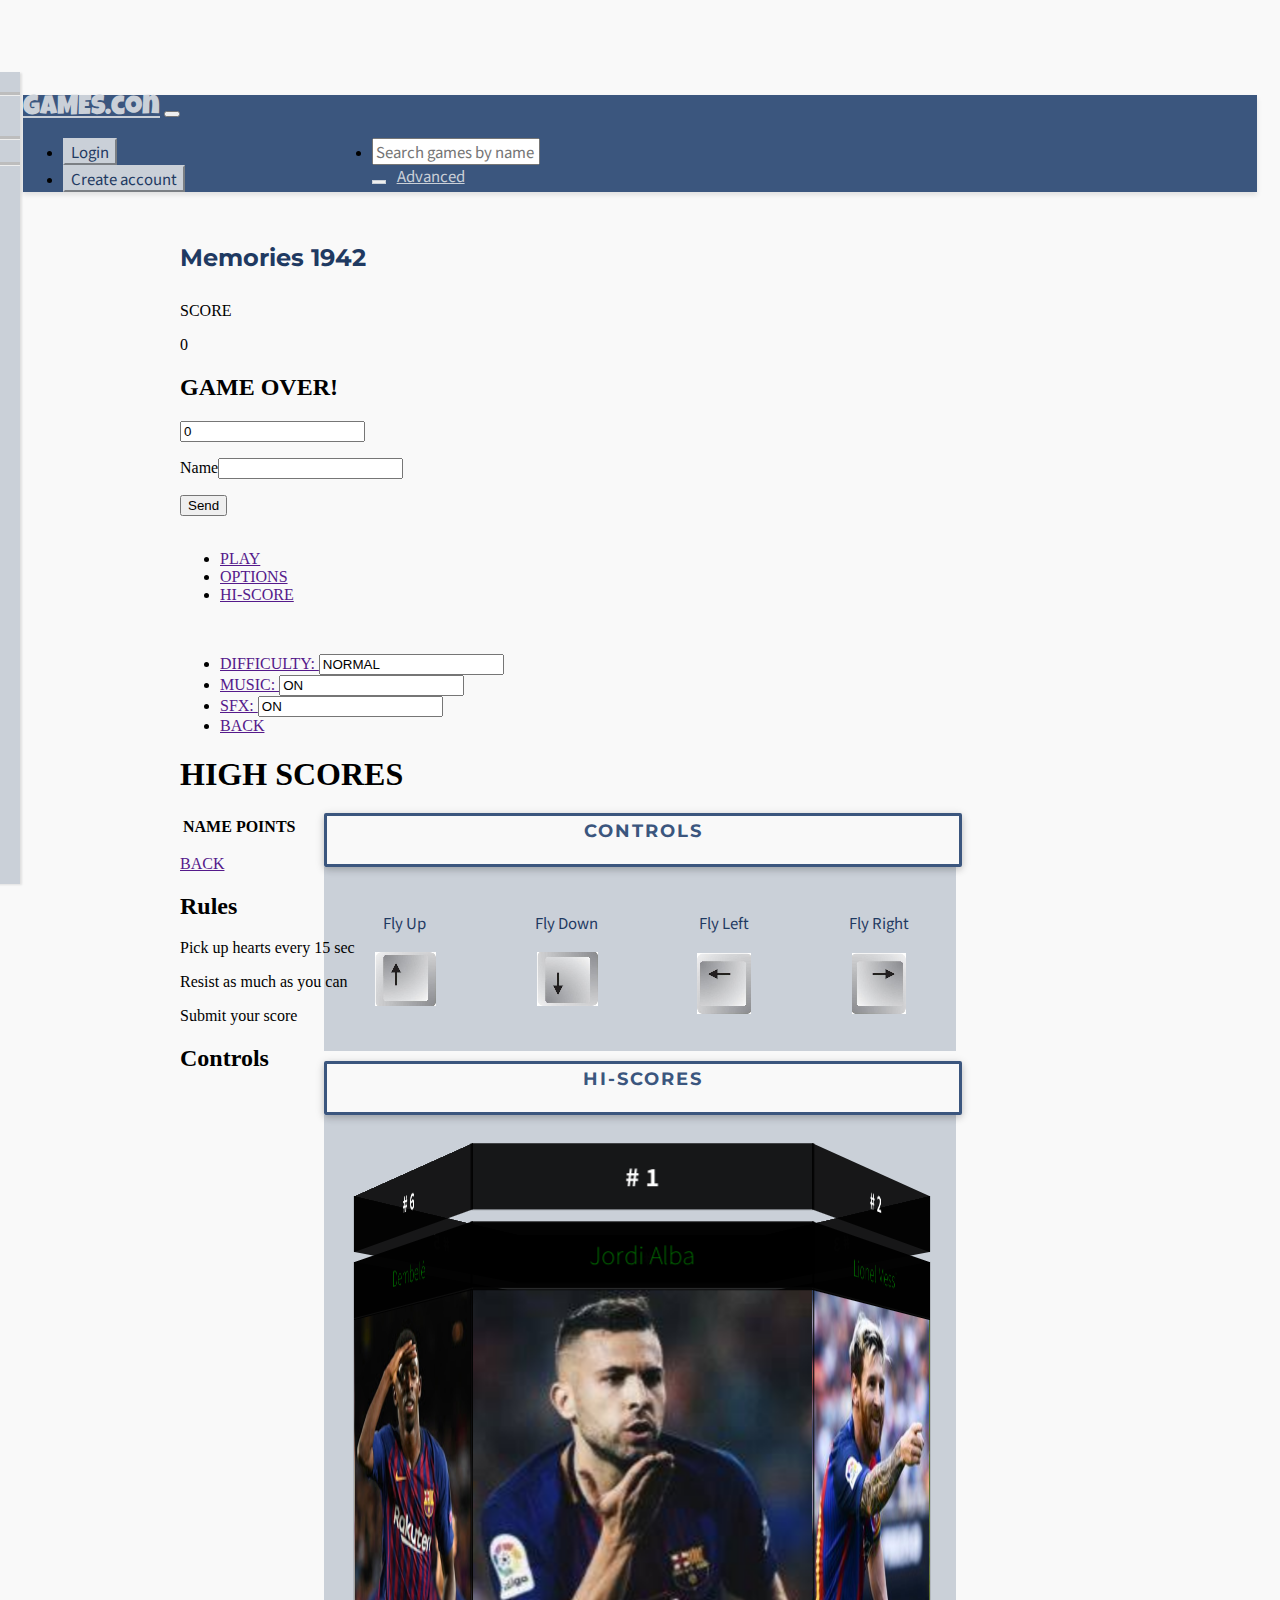
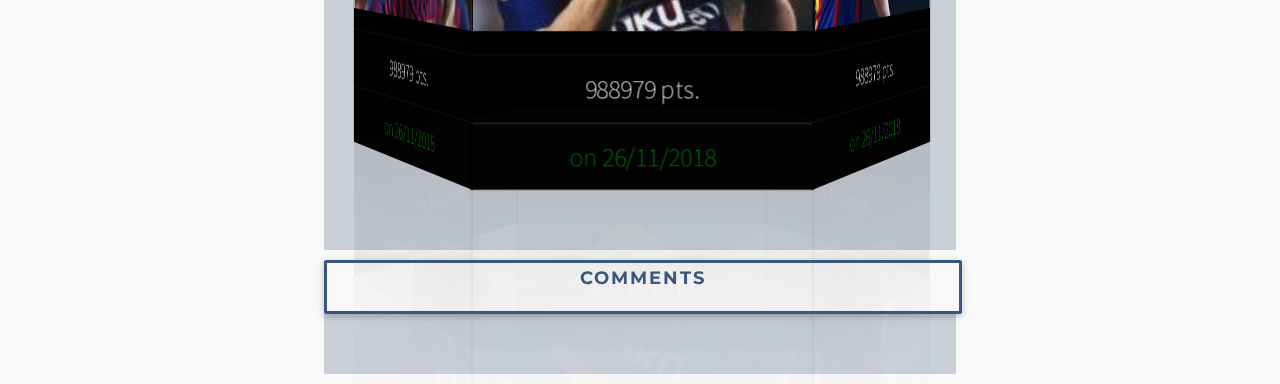
==== commit 4daf1be2: "minimal fix in styles" ====
--- a/entregable-final/game.html
+++ b/entregable-final/game.html
@@ -24,7 +24,7 @@
   <div id="wrapper" class="animate">
     <nav id="game-navbar" class="navbar header-top fixed-top navbar-expand-lg  navbar-dark ">
       <span class="navbar-toggler-icon leftmenutrigger"></span>
-      <a id="game-brand" class="navbar-brand" href="#">GAMES.con</a>
+      <a id="game-brand" class="navbar-brand back-home" href="#">GAMES.con</a>
       <button class="navbar-toggler" type="button" data-toggle="collapse" data-target="#navbarText" aria-controls="navbarText" aria-expanded="false" aria-label="Toggle navigation">
         <span class="navbar-toggler-icon"></span>
       </button>
@@ -44,7 +44,7 @@
       <div class="collapse navbar-collapse" id="navbarText">
         <ul id="vertical-nav" class="navbar-nav animate side-nav">
           <li class="nav-item vertical-item">
-            <a class="nav-link" href="#"><i class="fas fa-home"></i>Home
+            <a class="nav-link back-home" href="#"><i class="fas fa-home"></i>Home
               <span class="sr-only">(current)</span>
             </a>
           </li>
@@ -199,9 +199,24 @@
             </div>
             <div id="collapseOne" class="panel-collapse collapse in" role="tabpanel" aria-labelledby="headingOne">
               <div class="panel-body">
-                Anim pariatur cliche reprehenderit, enim eiusmod high life accusamus terry richardson ad squid. 3 wolf moon officia aute, non cupidatat skateboard dolor brunch. Food truck quinoa nesciunt laborum eiusmod. Brunch 3 wolf moon tempor,
-                sunt aliqua put a bird on it squid single-origin coffee nulla assumenda shoreditch et. Nihil anim keffiyeh helvetica, craft beer labore wes anderson cred nesciunt sapiente ea proident. Ad vegan excepteur butcher vice lomo. Leggings
-                occaecat craft beer farm-to-table, raw denim aesthetic synth nesciunt you probably haven't heard of them accusamus labore sustainable VHS.
+                <div class="keys-container">
+                  <div class="key-up">
+                    <p>Fly Up</p>
+                    <img src="assets/images/keyup.png" alt="">
+                  </div>
+                  <div class="key-down">
+                    <p>Fly Down</p>
+                    <img src="assets/images/keydown.png" alt="">
+                  </div>
+                  <div class="key-left">
+                    <p>Fly Left</p>
+                    <img src="assets/images/keyleft.png" alt="">
+                  </div>
+                  <div class="key-right">
+                    <p>Fly Right</p>
+                    <img src="assets/images/keyright.png" alt="">
+                  </div>
+                </div>
               </div>
             </div>
           </div>
--- a/entregable-final/css/main.css
+++ b/entregable-final/css/main.css
@@ -107,6 +107,7 @@
 .nav-link {
   color: #1f3a62 !important;
   margin: 8px 0px;
+  font-size: 15px !important;
 }
 
 hr.style1 {
@@ -203,6 +204,7 @@
   box-shadow: 0 3px 5px rgba(0, 0, 0, .1);
 }
 
+
 .container-games {
   margin: auto;
   position: relative;
@@ -241,6 +243,10 @@
   left: 1100px;
 }
 
+.offer-items{
+  left: 1204px;
+}
+
 .image:hover {
   height: 220px;
   width: 350px;
@@ -323,7 +329,17 @@
 
 #comments-panel {
   text-align: left !important;
-}
+  font-family: "Noto Sans JP", sans-serif;
+  font-size: 15px;
+  color: #5a6268 ;
+}
+
+#comments-panel h5{
+  color: #3b567e;
+}
+
+
+
 
 .panel-default {
   margin: auto;
@@ -722,8 +738,16 @@
   background: url(../assets/images/rdr3.jpg) center/cover no-repeat;
 }
 
+.game-memories{
+  background: url(../assets/images/memories1942.jpg) center/cover no-repeat;
+}
+
+.game-memories-2{
+  background: url(../assets/images/secondmemories.jpg) center/cover no-repeat;
+}
+
 .game10 {
-  background: url(../assets/images/re7.jpg ) center/cover no-repeat;
+  background: url(../assets/images/re7.jpg) center/cover no-repeat;
 }
 
 .game11 {
@@ -982,7 +1006,7 @@
   margin: 55px;
   margin-bottom: 40px;
   font-family: "Noto Sans JP", sans-serif;
-  font-size: 12px;
+  font-size: 15px;
   color: #1f3a62;
 }
 
@@ -1152,7 +1176,13 @@
 }
 span.ui-slider-handle.ui-state-default.ui-corner-all:after {left: 18px;}
 
-
+.keys-container{
+  justify-content: space-around;
+    display: flex;
+    font-family: "Noto Sans JP", sans-serif;
+    font-size: 15px;
+    color:  #1f3a62;
+}
 
 
 
@@ -1312,7 +1342,7 @@
   top: 50%;
   left: 50%;
   font-size: 8vmin;
-  line-height: 8vmin;
+  line-height: 6vmin;
   transform-style: preserve-3d;
   transform-origin: 50% 50% 50%;
   transform: rotateY(var(--rotate));
@@ -1321,6 +1351,7 @@
 
 #hi-score-effect tbody {
   transform-style: preserve-3d;
+  font-family: "Noto Sans Jp", sans-serif;
 }
 
 #hi-score-effect tbody > tr {
@@ -1333,9 +1364,7 @@
 }
 
 #hi-score-effect tbody > tr > th {
-
   width: 50%;
-  background-color: white;
 }
 
 #hi-score-effect tbody > tr:nth-child(1) {
@@ -1403,6 +1432,12 @@
   font-size: 20px;
   font-weight: 700;
   margin-bottom: 0.5em;
+      background-color: rgba(0,0,0, 0.89) !important;
+      color: white;
+}
+
+.points-raking{
+  color: white !important;
 }
 
 #hi-score-effect tbody > tr > td {
@@ -1410,6 +1445,8 @@
   color: white;
   font-size: 20px;
   text-align: center;
+  background-color: rgba(0,0,0, 0.99) !important;
+  color: green;
 }
 #hi-score-effect tbody > tr > td:not(:last-child) {
   border-bottom: 1px solid rgba(255, 255, 255, 0.05);
